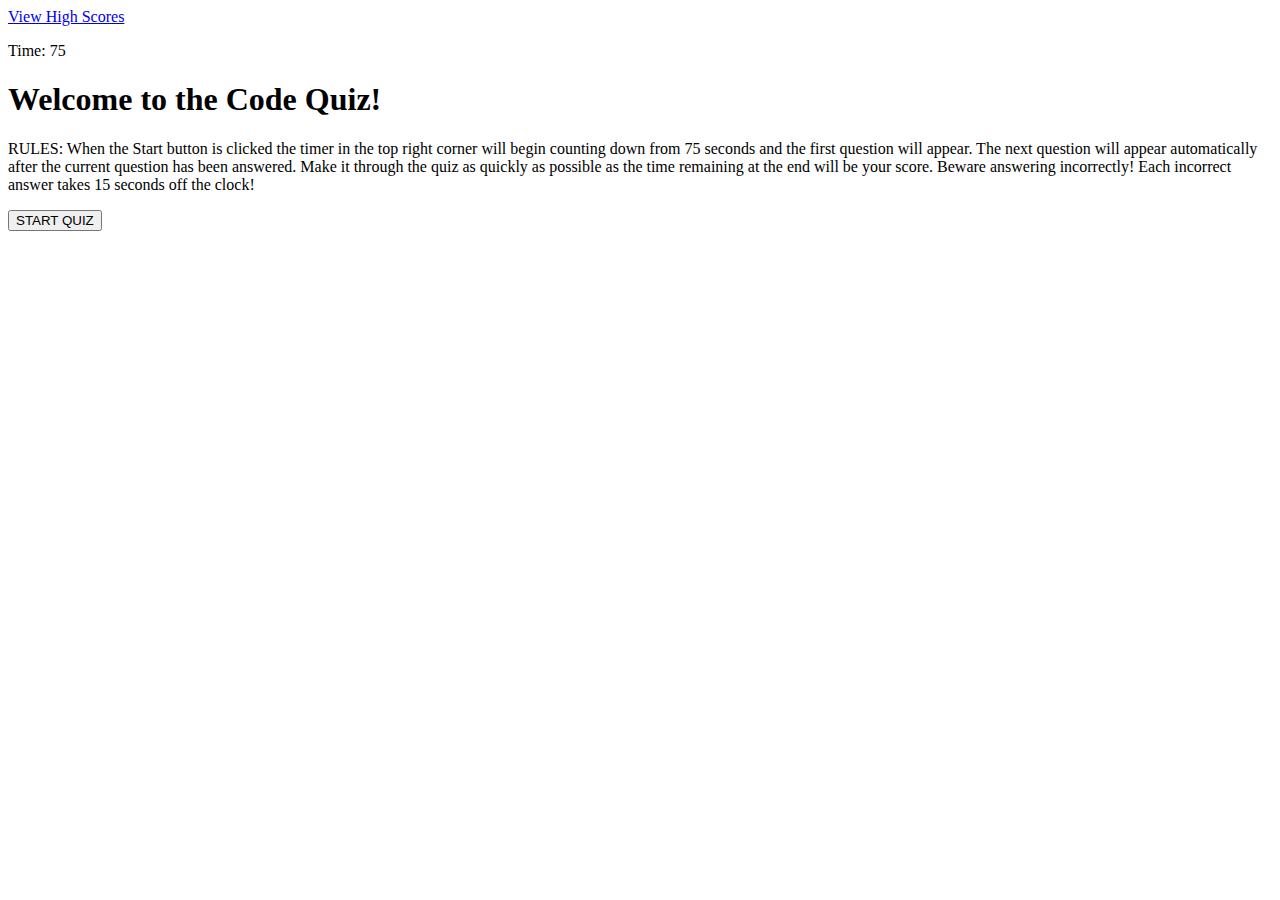
==== index.html @ 8ed7a554 "Add displayFirst function to clean up code organization" ====
<!DOCTYPE html>
<html lang="en">
  <head>
    <meta charset="UTF-8" />
    <meta name="viewport" content="width=device-width, initial-scale=1.0" />
    <link rel="stylesheet" href="./assets/css/style.css">
    <title>Code Quiz</title>
  </head>
  <body>
    <header id="header">
      <a href="./highscores.html">View High Scores</a>
      <p id="timer"></p>
    </header>
    <main id="main">
      <!-- Add start page and give each element the start class for easy removal -->
      <section id="start">

        <h1>Welcome to the Code Quiz!</h1>
        <p>
          RULES: When the Start button is clicked the timer in the top right
          corner will begin counting down from 75 seconds and the first question
          will appear. The next question will appear automatically after the
          current question has been answered. Make it through the quiz as quickly
          as possible as the time remaining at the end will be your score. Beware
          answering incorrectly! Each incorrect answer takes 15 seconds off the
          clock!
        </p>
        <!-- Create Start button attach event listener -->
        <button id="start-button">START QUIZ</button>
      </section>
      <section id="quiz">
        <div class="check"></div>
      </section>
      <section id="results">
      </section>
    </main>
    <!-- Link to JS -->
    <script src="./assets/js/script.js"></script>
  </body>
</html>
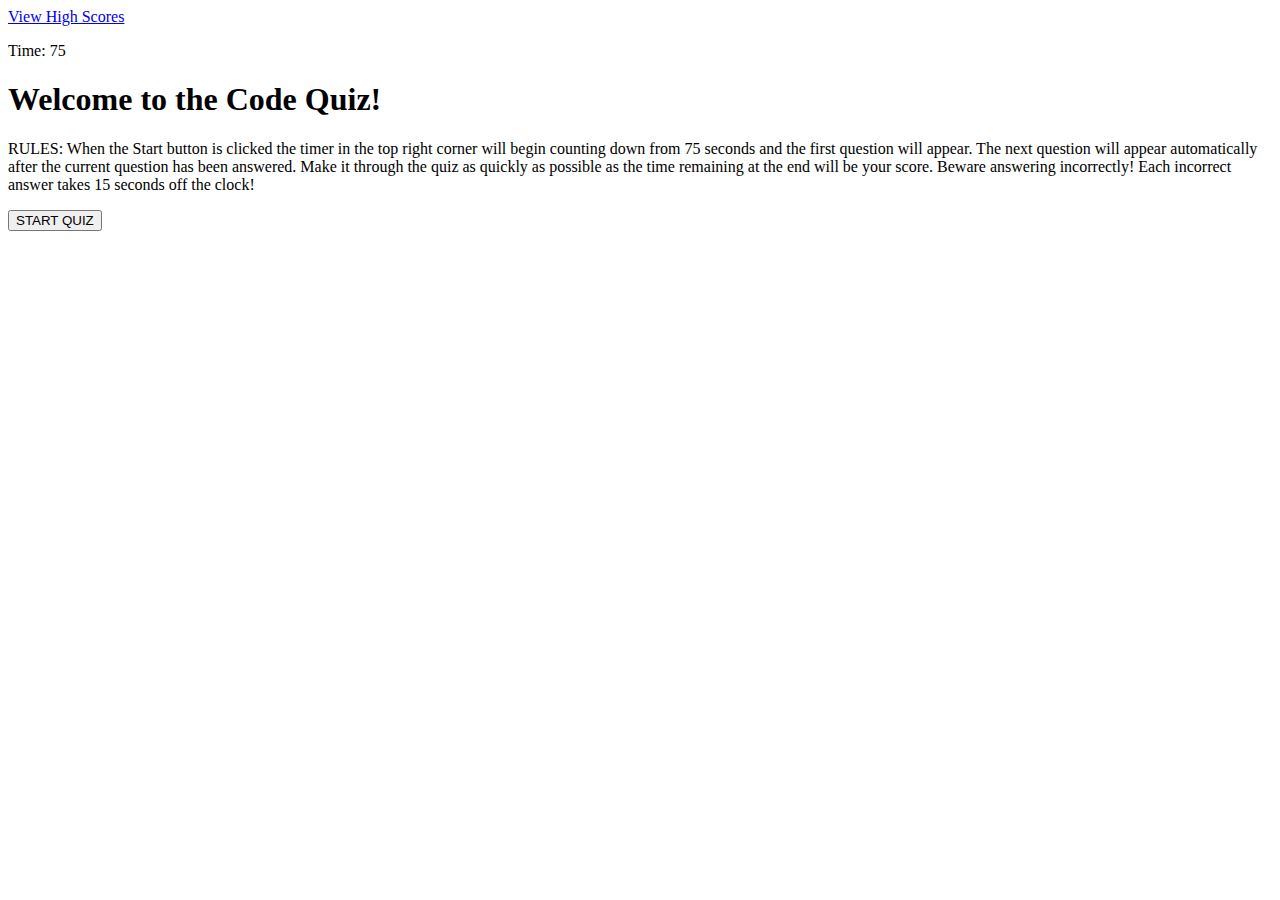
==== commit fa78517b: "Create results function and click event" ====
--- a/index.html
+++ b/index.html
@@ -32,6 +32,7 @@
         <div class="check"></div>
       </section>
       <section id="results">
+        <p id="response"></p>
       </section>
     </main>
     <!-- Link to JS -->
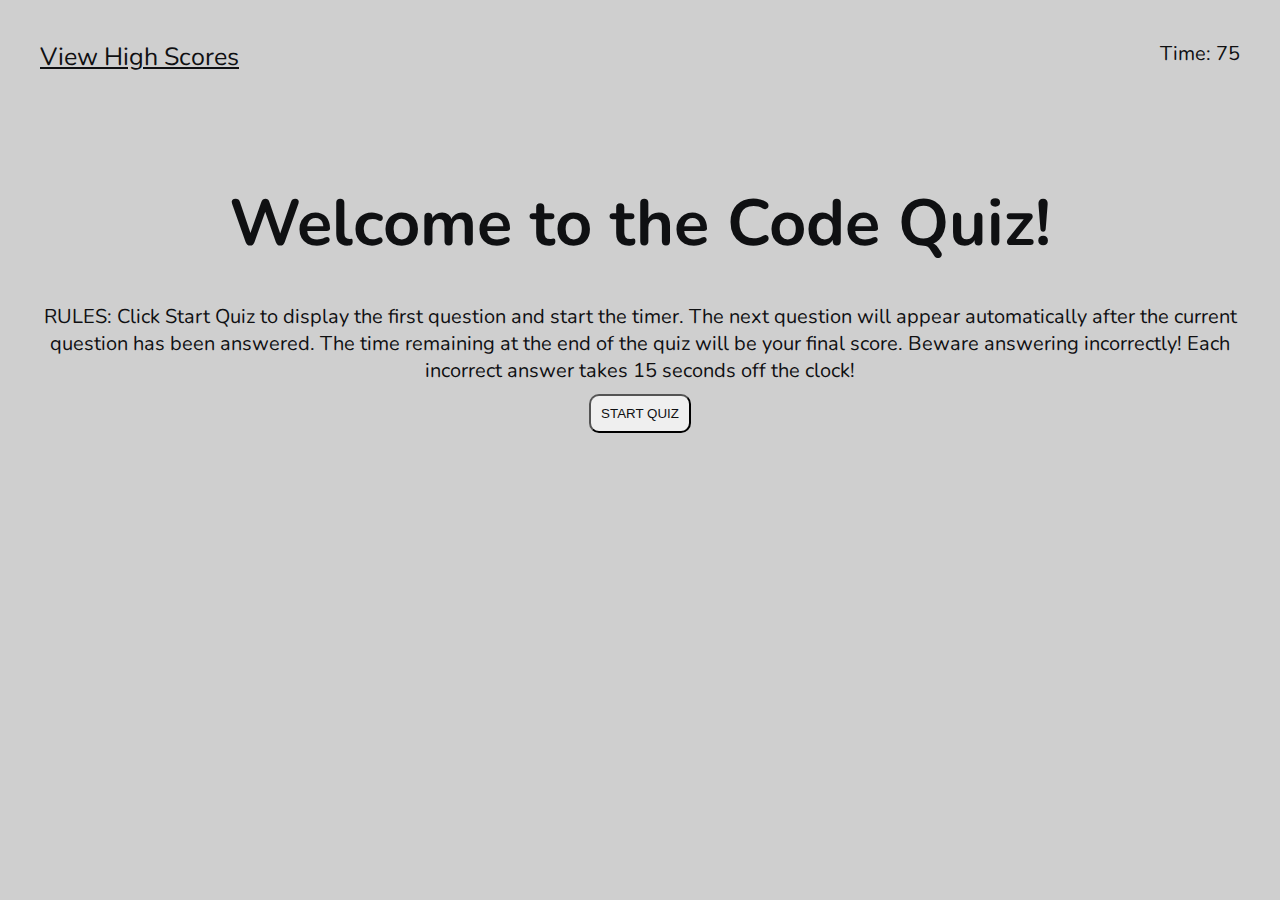
==== commit 1fdd4ec2: "Add css styling" ====
--- a/index.html
+++ b/index.html
@@ -3,6 +3,12 @@
   <head>
     <meta charset="UTF-8" />
     <meta name="viewport" content="width=device-width, initial-scale=1.0" />
+    <link rel="preconnect" href="https://fonts.googleapis.com" />
+    <link rel="preconnect" href="https://fonts.gstatic.com" crossorigin />
+    <link
+      href="https://fonts.googleapis.com/css2?family=Nunito&display=swap"
+      rel="stylesheet"
+    />
     <link rel="stylesheet" href="./assets/css/style.css">
     <title>Code Quiz</title>
   </head>
@@ -17,11 +23,8 @@
 
         <h1>Welcome to the Code Quiz!</h1>
         <p>
-          RULES: When the Start button is clicked the timer in the top right
-          corner will begin counting down from 75 seconds and the first question
-          will appear. The next question will appear automatically after the
-          current question has been answered. Make it through the quiz as quickly
-          as possible as the time remaining at the end will be your score. Beware
+          RULES: Click Start Quiz to display the first question and start the timer. The next question will appear automatically after the
+          current question has been answered. The time remaining at the end of the quiz will be your final score. Beware
           answering incorrectly! Each incorrect answer takes 15 seconds off the
           clock!
         </p>
--- a/assets/css/style.css
+++ b/assets/css/style.css
@@ -0,0 +1,90 @@
+* {
+  box-sizing: border-box;
+  padding: 0;
+  margin: 0;
+  color: rgb(15, 16, 18);
+}
+
+html {
+  font-size: 62.5%;
+  /* width: fit-content; */
+}
+
+body {
+  background-color: rgb(207, 207, 207);
+  font-family: "Nunito", sans-serif;
+}
+
+header {
+  display: flex;
+  flex-wrap: wrap;
+  justify-content: space-between;
+  padding: 4rem;
+  font-size: 2.5rem;
+}
+
+main {
+  text-align: center;
+}
+
+a:hover, button:hover {
+  font-weight: 600;
+}
+
+#start {
+  display: flex;
+  /* text-align: center; */
+  flex-direction: column;
+  flex-wrap: wrap;
+  align-items: center;
+  padding: 3rem;
+}
+
+h1 {
+  font-size: 6.5rem;
+  padding: 3.5rem;
+  /* text-align: center; */
+}
+
+p {
+  font-size: 2rem;
+}
+
+#start-button {
+  margin: 1rem;
+}
+
+button {
+  border-radius: 1rem;
+  padding: 1rem;
+}
+
+button:hover {
+  box-shadow: inset 1px 1px 7px 2px rgb(90, 188, 221);
+}
+
+#quiz {
+  display: flex;
+  text-align: center;
+  flex-direction: column;
+  flex-wrap: wrap;
+  align-items: center;
+}
+
+/* Make gradient underline */
+hr {
+  margin: 5px 0;
+  height: 2px;
+  border: none;
+  background: -webkit-gradient(
+    linear,
+    0 0,
+    100% 0,
+    from(transparent),
+    to(transparent),
+    color-stop(50%, black)
+  );
+}
+
+
+
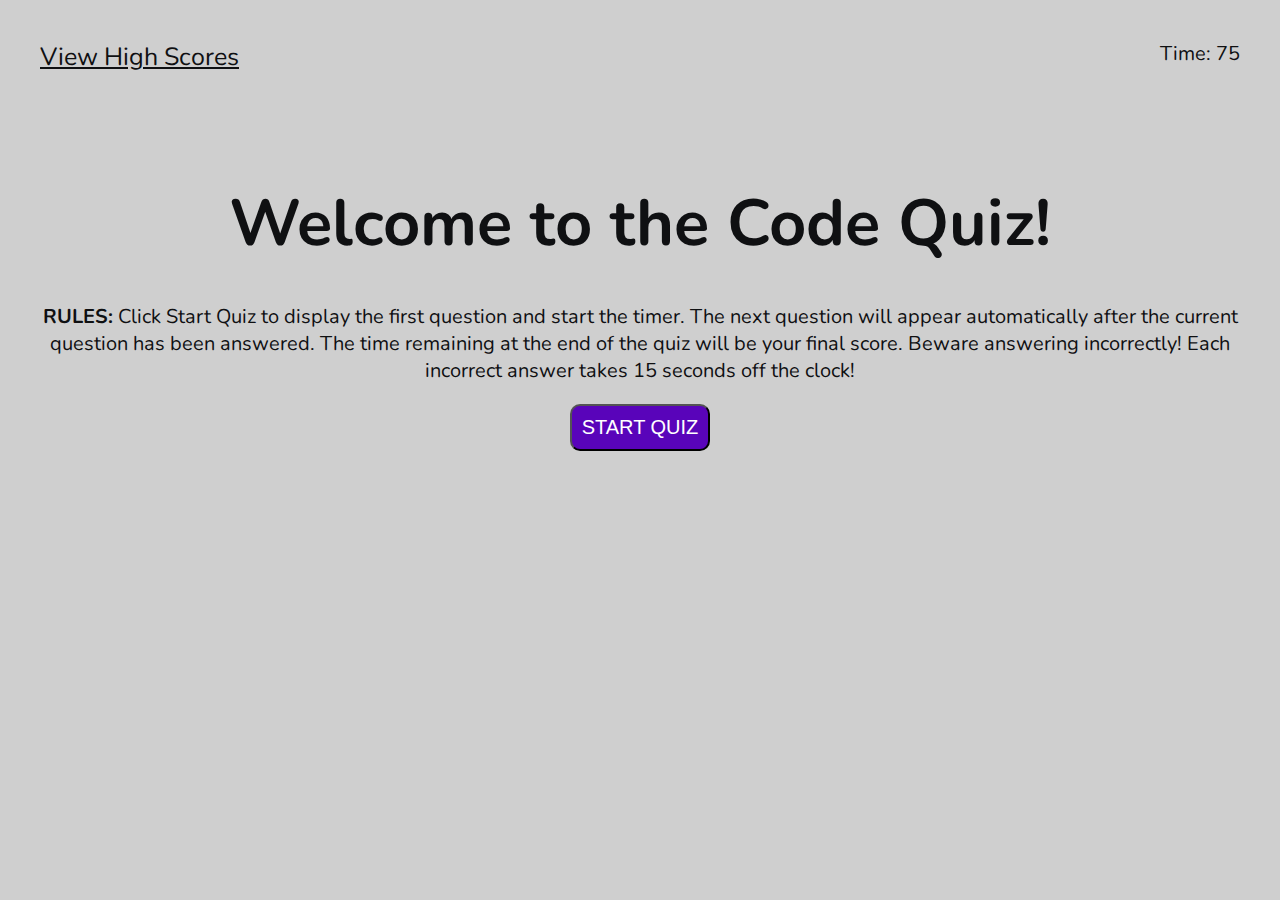
==== commit 3a47715f: "Make Rules bold on start page" ====
--- a/index.html
+++ b/index.html
@@ -23,7 +23,7 @@
 
         <h1>Welcome to the Code Quiz!</h1>
         <p>
-          RULES: Click Start Quiz to display the first question and start the timer. The next question will appear automatically after the
+          <strong>RULES:</strong> Click Start Quiz to display the first question and start the timer. The next question will appear automatically after the
           current question has been answered. The time remaining at the end of the quiz will be your final score. Beware
           answering incorrectly! Each incorrect answer takes 15 seconds off the
           clock!
--- a/assets/css/style.css
+++ b/assets/css/style.css
@@ -51,16 +51,19 @@
 }
 
 #start-button {
-  margin: 1rem;
+  margin: 2rem;
 }
 
 button {
+  font-size: 2rem;
   border-radius: 1rem;
   padding: 1rem;
+  background-color: rgb(89, 4, 186);
+  color: rgb(255, 255, 255);
 }
 
 button:hover {
-  box-shadow: inset 1px 1px 7px 2px rgb(90, 188, 221);
+  box-shadow: inset 1px 1px 7px 2px rgb(163, 69, 231);
 }
 
 #quiz {
@@ -69,6 +72,10 @@
   flex-direction: column;
   flex-wrap: wrap;
   align-items: center;
+}
+
+h2 {
+  font-size: 3rem;
 }
 
 /* Make gradient underline */
@@ -86,5 +93,27 @@
   );
 }
 
+h3 {
+  font-size: 3rem;
+}
 
+ol {
+  display: flex;
+  flex-direction: column;
+  align-content: flex-start;
+  align-items: flex-start;
+  flex-wrap: wrap;
+  padding-left: 6rem;
+  margin-bottom: 3rem;
+}
 
+ol li {
+  font-size: 2rem;
+  padding-left: 2rem;
+}
+
+input {
+  margin: 2rem;
+  font-size: 2rem;
+}
+
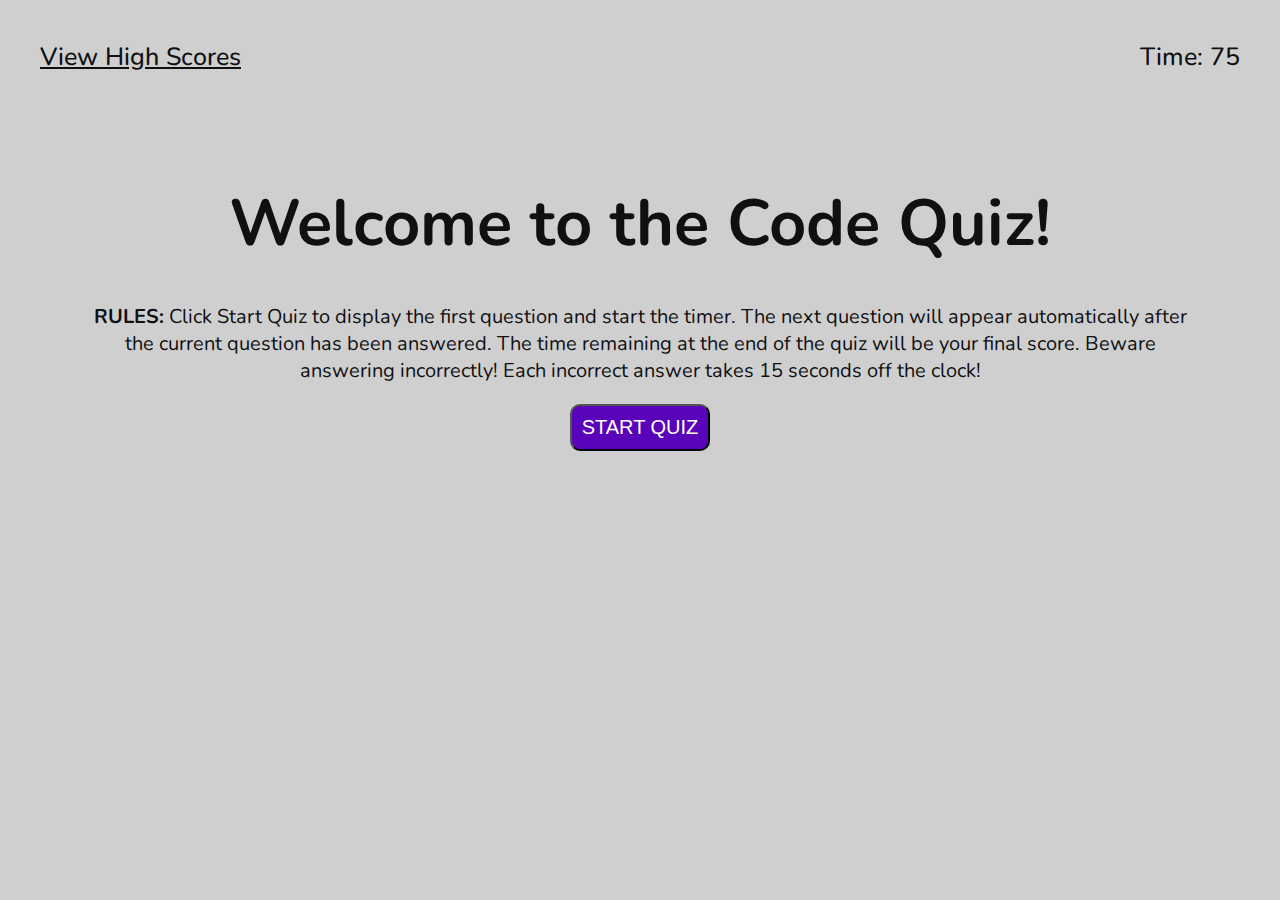
==== commit faede2ab: "Fix high scores page bug when .length === null" ====
--- a/index.html
+++ b/index.html
@@ -14,8 +14,7 @@
   </head>
   <body>
     <header id="header">
-      <a href="./highscores.html">View High Scores</a>
-      <p id="timer"></p>
+      <h4><a href="./highscores.html">View High Scores</a></h4>
     </header>
     <main id="main">
       <!-- Add start page and give each element the start class for easy removal -->
--- a/assets/css/style.css
+++ b/assets/css/style.css
@@ -15,6 +15,16 @@
   font-family: "Nunito", sans-serif;
 }
 
+#highScoresHeader {
+  display: flex;
+}
+
+#highScoresMain {
+  display: flex;
+  flex-direction: column;
+  align-items: center;
+}
+
 header {
   display: flex;
   flex-wrap: wrap;
@@ -25,10 +35,11 @@
 
 main {
   text-align: center;
+  margin: 0 5rem;
 }
 
 a:hover, button:hover {
-  font-weight: 600;
+  font-weight: 700;
 }
 
 #start {
@@ -97,6 +108,10 @@
   font-size: 3rem;
 }
 
+h4 {
+  font-weight: 500;
+}
+
 ol {
   display: flex;
   flex-direction: column;
@@ -107,13 +122,28 @@
   margin-bottom: 3rem;
 }
 
+#highScoresList {
+  padding-left: 0rem;
+}
+
 ol li {
   font-size: 2rem;
   padding-left: 2rem;
 }
 
+.highScoresItems {
+  padding: 0 1.5rem;
+}
+
 input {
   margin: 2rem;
-  font-size: 2rem;
+  margin-left: 10rem;
+  font-size: 2.75rem;
 }
 
+footer {
+  display: flex;
+  justify-content: center;
+  padding-right: 2.5rem;
+}
+
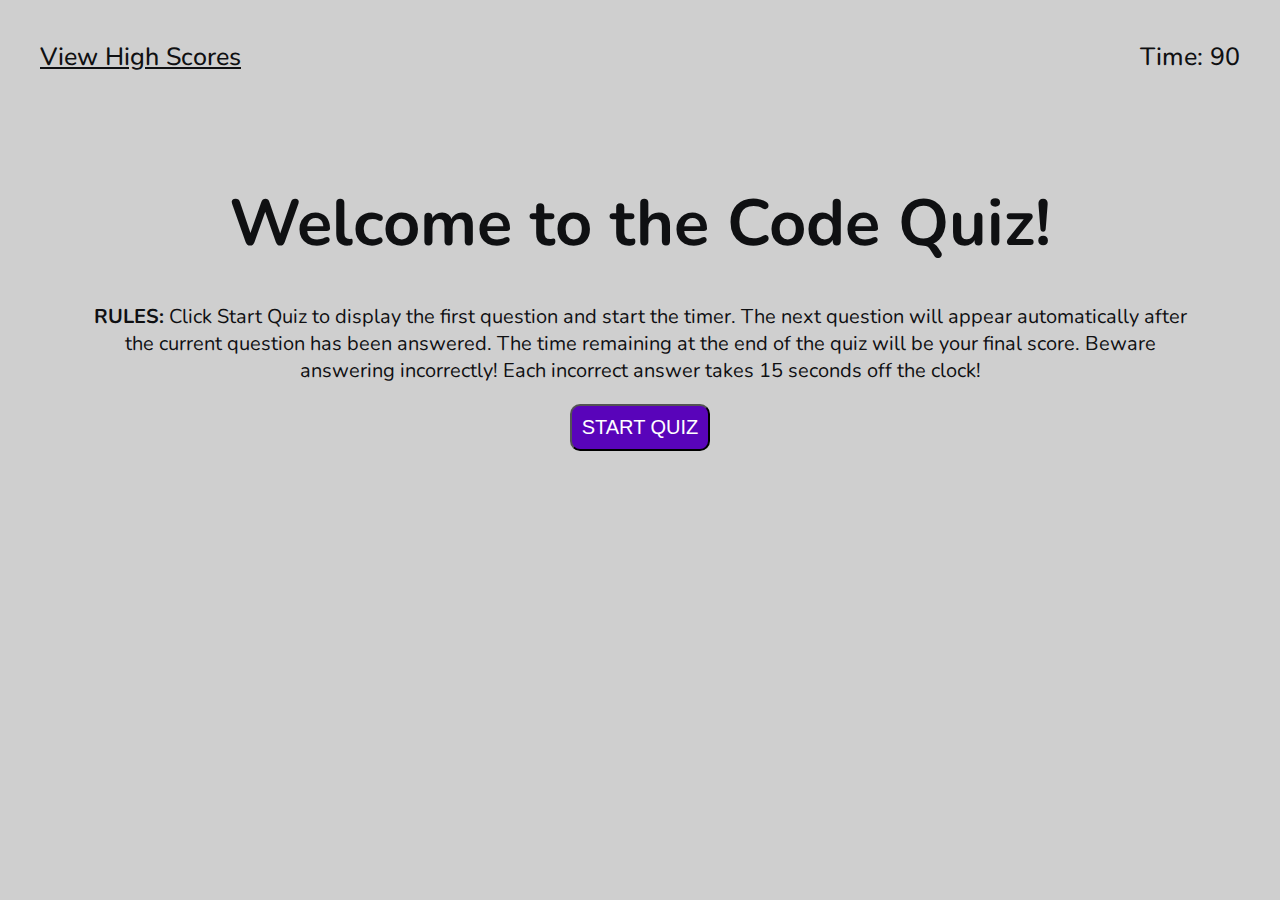
==== commit ad9c1ac2: "Finish comments in css" ====
--- a/index.html
+++ b/index.html
@@ -9,7 +9,7 @@
       href="https://fonts.googleapis.com/css2?family=Nunito&display=swap"
       rel="stylesheet"
     />
-    <link rel="stylesheet" href="./assets/css/style.css">
+    <link rel="stylesheet" href="./assets/css/style.css" />
     <title>Code Quiz</title>
   </head>
   <body>
@@ -19,13 +19,13 @@
     <main id="main">
       <!-- Add start page and give each element the start class for easy removal -->
       <section id="start">
-
         <h1>Welcome to the Code Quiz!</h1>
         <p>
-          <strong>RULES:</strong> Click Start Quiz to display the first question and start the timer. The next question will appear automatically after the
-          current question has been answered. The time remaining at the end of the quiz will be your final score. Beware
-          answering incorrectly! Each incorrect answer takes 15 seconds off the
-          clock!
+          <strong>RULES:</strong> Click Start Quiz to display the first question
+          and start the timer. The next question will appear automatically after
+          the current question has been answered. The time remaining at the end
+          of the quiz will be your final score. Beware answering incorrectly!
+          Each incorrect answer takes 15 seconds off the clock!
         </p>
         <!-- Create Start button attach event listener -->
         <button id="start-button">START QUIZ</button>
--- a/assets/css/style.css
+++ b/assets/css/style.css
@@ -1,3 +1,4 @@
+/* Universal selector to set properties on all elements */
 * {
   box-sizing: border-box;
   padding: 0;
@@ -5,26 +6,25 @@
   color: rgb(15, 16, 18);
 }
 
+/* Set html font size to 62.5% to make 1rem = 10px */
 html {
   font-size: 62.5%;
-  /* width: fit-content; */
 }
 
+/* Give body background color and font family */
 body {
   background-color: rgb(207, 207, 207);
   font-family: "Nunito", sans-serif;
 }
 
-#highScoresHeader {
-  display: flex;
-}
-
+/* Make flex container to organize content */
 #highScoresMain {
   display: flex;
   flex-direction: column;
   align-items: center;
 }
 
+/* Make flex container to style header */
 header {
   display: flex;
   flex-wrap: wrap;
@@ -33,39 +33,51 @@
   font-size: 2.5rem;
 }
 
+/* Center text in main and add padding */
 main {
   text-align: center;
   margin: 0 5rem;
 }
 
-a:hover, button:hover {
+/* Add hover feature to buttons and anchors */
+a:hover,
+button:hover {
   font-weight: 700;
 }
 
+/* Give buttons an inset shadow on hover */
+button:hover {
+  box-shadow: inset 1px 1px 7px 2px rgb(163, 69, 231);
+}
+
+/* Style the start page with flex */
 #start {
   display: flex;
-  /* text-align: center; */
   flex-direction: column;
   flex-wrap: wrap;
   align-items: center;
   padding: 3rem;
 }
 
+/* Set font-size and padding to h1 */
 h1 {
   font-size: 6.5rem;
   padding: 3.5rem;
-  /* text-align: center; */
 }
 
+/* Set paragraph font-size */
 p {
   font-size: 2rem;
 }
 
+/* Give start button some space */
 #start-button {
   margin: 2rem;
 }
 
+/* Give buttons space, size, color, and border-radius */
 button {
+  margin: 0.5rem;
   font-size: 2rem;
   border-radius: 1rem;
   padding: 1rem;
@@ -73,19 +85,16 @@
   color: rgb(255, 255, 255);
 }
 
-button:hover {
-  box-shadow: inset 1px 1px 7px 2px rgb(163, 69, 231);
+/* Create specific size for quiz buttons */
+.qButton {
+  min-width: 60rem;
+  max-width: 60rem;
+  margin-right: 5rem;
 }
 
-#quiz {
-  display: flex;
-  text-align: center;
-  flex-direction: column;
-  flex-wrap: wrap;
-  align-items: center;
-}
-
+/* Set h2 size and give space */
 h2 {
+  margin: 2rem;
   font-size: 3rem;
 }
 
@@ -104,46 +113,53 @@
   );
 }
 
+/* Give h3 specific size */
 h3 {
   font-size: 3rem;
 }
 
+/* Give h4 specific font weight */
 h4 {
   font-weight: 500;
 }
 
+/* Make ol flex container for organization */
 ol {
   display: flex;
   flex-direction: column;
-  align-content: flex-start;
+  align-content: center;
   align-items: flex-start;
   flex-wrap: wrap;
   padding-left: 6rem;
   margin-bottom: 3rem;
 }
 
+/* Give high scores ol its own style */
 #highScoresList {
   padding-left: 0rem;
+  width: auto;
 }
 
+/* Set list item font-size */
 ol li {
   font-size: 2rem;
-  padding-left: 2rem;
 }
 
+/* Set specific padding for high scores list items */
 .highScoresItems {
   padding: 0 1.5rem;
 }
 
+/* Adjust position of input field and set font-size */
 input {
   margin: 2rem;
   margin-left: 10rem;
   font-size: 2.75rem;
 }
 
+/* Make footer flex container for organization */
 footer {
   display: flex;
   justify-content: center;
   padding-right: 2.5rem;
 }
-
